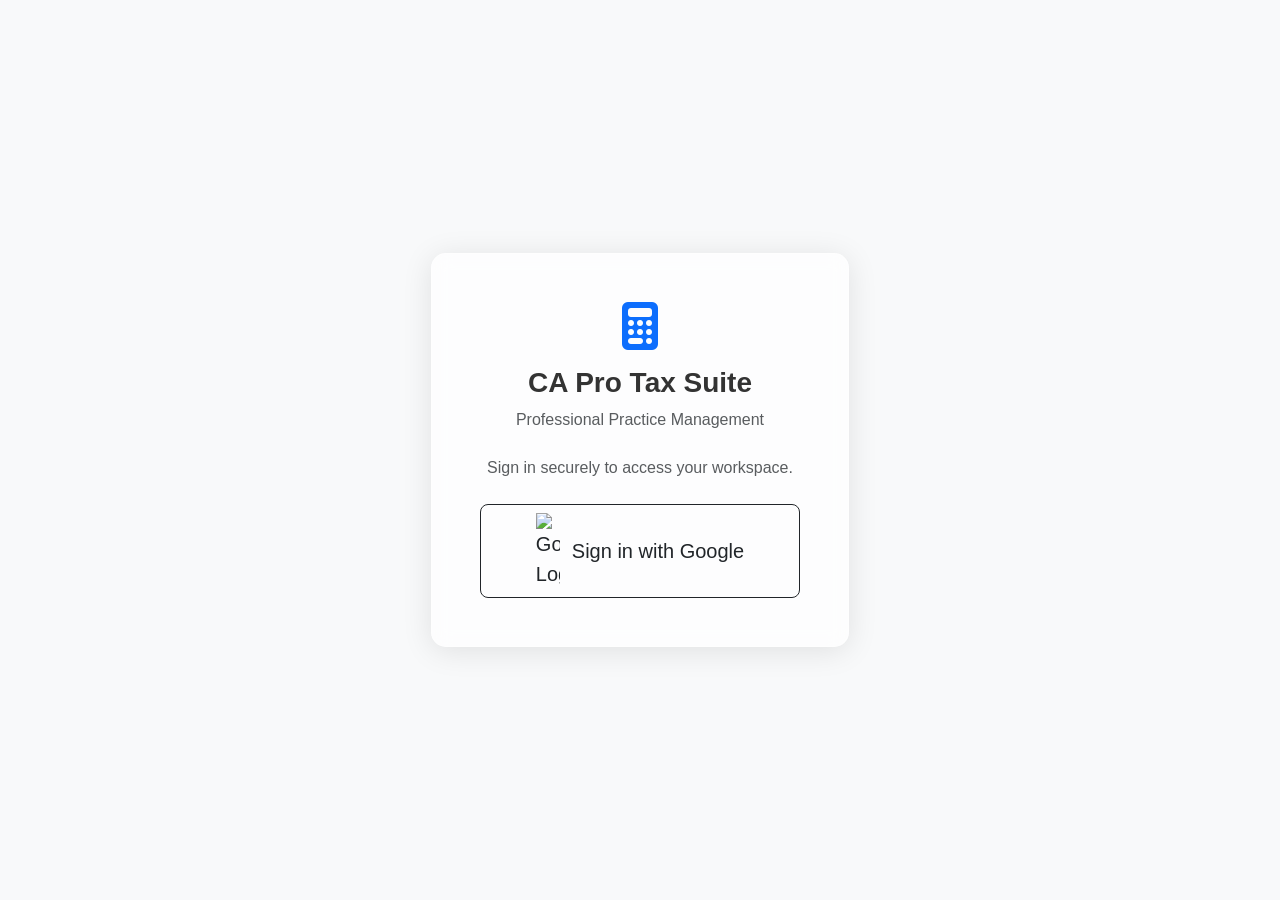
==== index.html @ cf645e48 "Update print statement from 'Hello' to 'Goodbye'" ====
<!DOCTYPE html>
<html lang="en">
<head>
    <meta charset="UTF-8">
    <meta name="viewport" content="width=device-width, initial-scale=1.0">
    <title>CA Pro - Income Tax & Practice Management</title>
    
    <!-- External CSS -->
    <link href="https://cdn.jsdelivr.net/npm/bootstrap@5.3.2/dist/css/bootstrap.min.css" rel="stylesheet">
    <link rel="stylesheet" href="https://cdnjs.cloudflare.com/ajax/libs/font-awesome/6.4.2/css/all.min.css">
    
    <!-- Internal CSS -->
    <link rel="stylesheet" href="assets/css/style.css">
    <link rel="stylesheet" href="assets/css/dashboard.css">
    <link rel="stylesheet" href="assets/css/forms.css">
    <link rel="stylesheet" href="assets/css/reports.css">

    <style>
        /* Base SPA Styles for immediate render */
        body { background-color: #f4f7f6; font-family: 'Segoe UI', Tahoma, Geneva, Verdana, sans-serif; overflow-x: hidden; }
        .glass-panel { background: rgba(255, 255, 255, 0.7); backdrop-filter: blur(10px); border: 1px solid rgba(255, 255, 255, 0.3); border-radius: 15px; box-shadow: 0 4px 30px rgba(0, 0, 0, 0.1); }
        .hidden { display: none !important; }
        #app-wrapper { display: flex; width: 100vw; height: 100vh; }
        #sidebar { width: 250px; background: #0a2540; color: white; transition: all 0.3s; }
        #main-content { flex-grow: 1; display: flex; flex-direction: column; overflow-y: auto; }
        .nav-link { color: #a1b0cb; cursor: pointer; }
        .nav-link:hover, .nav-link.active { color: #ffffff; background: rgba(255,255,255,0.1); border-radius: 5px; }
        /* Dark Mode overrides will be in style.css */
    </style>
</head>
<body data-bs-theme="light">

    <!-- LOGIN SCREEN -->
    <div id="login-screen" class="container-fluid vh-100 d-flex justify-content-center align-items-center bg-light">
        <div class="col-md-4 col-sm-8 glass-panel p-5">
            <div class="text-center mb-4">
                <i class="fa-solid fa-calculator fa-3x text-primary mb-3"></i>
                <h3 class="fw-bold">CA Pro Tax Suite</h3>
                <p class="text-muted">Professional Practice Management</p>
            </div>
            
            <form id="loginForm">
                <div class="text-center mb-4">
                    <p class="text-muted">Sign in securely to access your workspace.</p>
                </div>
                
                <div class="d-grid gap-2">
                    <button type="button" id="btnGoogleLogin" class="btn btn-lg btn-outline-dark d-flex align-items-center justify-content-center">
                        <img src="https://www.gstatic.com/firebasejs/ui/2.0.0/images/auth/google.svg" alt="Google Logo" style="width: 24px; margin-right: 12px;">
                        Sign in with Google
                    </button>
                </div>
            </form>
        </div>
    </div>

    <!-- MAIN APP WORKSPACE (Hidden until Auth confirms) -->
    <div id="app-wrapper" class="hidden">
        
        <nav id="sidebar" class="d-flex flex-column p-3">
            <a href="#" class="d-flex align-items-center mb-3 mb-md-0 me-md-auto text-white text-decoration-none">
                <i class="fa-solid fa-chart-pie fa-2x me-2"></i>
                <span class="fs-4 fw-bold">CA Pro</span>
            </a>
            <hr>
            <ul class="nav nav-pills flex-column mb-auto">
                <li class="nav-item"><a class="nav-link active" data-view="dashboard"><i class="fa-solid fa-house me-2"></i> Dashboard</a></li>
                <li class="nav-item"><a class="nav-link" data-view="clients"><i class="fa-solid fa-users me-2"></i> Client Master</a></li>
                <li class="nav-item"><a class="nav-link" data-view="transactions"><i class="fa-solid fa-book-journal-whills me-2"></i> Transactions</a></li>
                <li class="nav-item"><a class="nav-link" data-view="computation"><i class="fa-solid fa-file-invoice-dollar me-2"></i> Computations</a></li>
                <li class="nav-item"><a class="nav-link" data-view="reports"><i class="fa-solid fa-chart-line me-2"></i> Reports</a></li>
                <li class="nav-item"><a class="nav-link" data-view="settings"><i class="fa-solid fa-gear me-2"></i> Settings</a></li>
            </ul>
            <hr>
            <div class="dropdown">
                <a href="#" class="d-flex align-items-center text-white text-decoration-none dropdown-toggle" id="dropdownUser1" data-bs-toggle="dropdown" aria-expanded="false">
                    <img src="https://ui-avatars.com/api/?name=Admin+User&background=0D8ABC&color=fff" alt="" width="32" height="32" class="rounded-circle me-2">
                    <strong>Admin</strong>
                </a>
                <ul class="dropdown-menu dropdown-menu-dark text-small shadow" aria-labelledby="dropdownUser1">
                    <li><a class="dropdown-item" href="#" id="btn-backup">Backup DB <i class="fa-solid fa-download float-end"></i></a></li>
                    <li><a class="dropdown-item" href="#" id="btn-restore">Restore DB <i class="fa-solid fa-upload float-end"></i></a></li>
                    <li><hr class="dropdown-divider"></li>
                    <li><a class="dropdown-item" href="#" id="btn-logout">Sign out</a></li>
                </ul>
            </div>
        </nav>

        <main id="main-content" class="bg-light">
            
            <header class="p-3 mb-3 border-bottom glass-panel m-2 sticky-top z-3">
                <div class="container-fluid d-grid gap-3 align-items-center" style="grid-template-columns: 1fr 2fr;">
                    <div class="d-flex align-items-center">
                        <select id="global-fy-selector" class="form-select w-auto fw-bold text-primary">
                            <option value="FY2023_24">FY 2023-24 (AY 24-25)</option>
                            <option value="FY2024_25" selected>FY 2024-25 (AY 25-26)</option>
                            <option value="FY2025_26">FY 2025-26 (AY 26-27)</option>
                            <option value="FY2026_27">FY 2026-27 (AY 27-28)</option>
                        </select>
                    </div>
                    <div class="d-flex align-items-center">
                        <form class="w-100 me-3" role="search">
                            <input type="search" class="form-control" placeholder="Global Search (PAN, Name, Client ID)..." aria-label="Search">
                        </form>
                        <button class="btn btn-outline-secondary me-2" id="darkModeToggle"><i class="fa-solid fa-moon"></i></button>
                    </div>
                </div>
            </header>

            <div id="views-container" class="container-fluid p-3">
                
                <div id="view-dashboard" class="view-section">
                    <div class="d-flex justify-content-between align-items-center mb-4">
                        <h2 class="fw-bold">Firm Dashboard</h2>
                        <div>
                            <button id="btnDashNewClient" class="btn btn-primary shadow-sm"><i class="fa-solid fa-plus"></i> New Client</button>
                            <button class="btn btn-success shadow-sm"><i class="fa-solid fa-file-pdf"></i> Generate Bulk PDF</button>
                        </div>
                    </div>
                    
                    <div class="row g-3 mb-4">
                        <div class="col-md-3">
                            <div class="card glass-panel border-left-primary h-100 py-2">
                                <div class="card-body">
                                    <div class="row no-gutters align-items-center">
                                        <div class="col mr-2">
                                            <div class="text-xs fw-bold text-primary text-uppercase mb-1">Total Clients</div>
                                            <div class="h5 mb-0 fw-bold text-gray-800" id="dash-total-clients">0</div>
                                        </div>
                                        <div class="col-auto"><i class="fa-solid fa-users fa-2x text-gray-300"></i></div>
                                    </div>
                                </div>
                            </div>
                        </div>
                        <div class="col-md-3">
                            <div class="card glass-panel border-left-warning h-100 py-2">
                                <div class="card-body">
                                    <div class="row no-gutters align-items-center">
                                        <div class="col mr-2">
                                            <div class="text-xs fw-bold text-warning text-uppercase mb-1">Pending Returns</div>
                                            <div class="h5 mb-0 fw-bold text-gray-800" id="dash-pending-returns">0</div>
                                        </div>
                                        <div class="col-auto"><i class="fa-solid fa-clock fa-2x text-gray-300"></i></div>
                                    </div>
                                </div>
                            </div>
                        </div>
                        <div class="col-md-3">
                            <div class="card glass-panel border-left-success h-100 py-2">
                                <div class="card-body">
                                    <div class="row no-gutters align-items-center">
                                        <div class="col mr-2">
                                            <div class="text-xs fw-bold text-success text-uppercase mb-1">Tax Payable (Firm Wide)</div>
                                            <div class="h5 mb-0 fw-bold text-gray-800" id="dash-tax-payable">₹ 0.00</div>
                                        </div>
                                        <div class="col-auto"><i class="fa-solid fa-indian-rupee-sign fa-2x text-gray-300"></i></div>
                                    </div>
                                </div>
                            </div>
                        </div>
                        <div class="col-md-3">
                            <div class="card glass-panel border-left-info h-100 py-2">
                                <div class="card-body">
                                    <div class="row no-gutters align-items-center">
                                        <div class="col mr-2">
                                            <div class="text-xs fw-bold text-info text-uppercase mb-1">Refund Due</div>
                                            <div class="h5 mb-0 fw-bold text-gray-800" id="dash-refund-due">₹ 0.00</div>
                                        </div>
                                        <div class="col-auto"><i class="fa-solid fa-money-bill-transfer fa-2x text-gray-300"></i></div>
                                    </div>
                                </div>
                            </div>
                        </div>
                    </div>

                    <div class="row g-3">
                        <div class="col-lg-8">
                            <div class="card glass-panel mb-4 shadow-sm">
                                <div class="card-header py-3 d-flex flex-row align-items-center justify-content-between">
                                    <h6 class="m-0 fw-bold text-primary">Income Distribution Overview</h6>
                                </div>
                                <div class="card-body">
                                    <canvas id="incomeDistributionChart" style="height: 300px;"></canvas>
                                </div>
                            </div>
                        </div>
                        <div class="col-lg-4">
                            <div class="card glass-panel mb-4 shadow-sm">
                                <div class="card-header py-3 d-flex flex-row align-items-center justify-content-between">
                                    <h6 class="m-0 fw-bold text-primary">Tax Regime Preference</h6>
                                </div>
                                <div class="card-body">
                                    <canvas id="regimePieChart" style="height: 300px;"></canvas>
                                </div>
                            </div>
                        </div>
                    </div>
                </div>

                <div id="view-clients" class="view-section hidden">
                    <h2 class="fw-bold mb-4">Client Master</h2>
                    <ul class="nav nav-tabs mb-3" id="clientTabs" role="tablist">
                        <li class="nav-item" role="presentation">
                            <button class="nav-link active" id="client-list-tab" data-bs-toggle="tab" data-bs-target="#client-list" type="button" role="tab">Client Directory</button>
                        </li>
                        <li class="nav-item" role="presentation">
                            <button class="nav-link" id="client-add-tab" data-bs-toggle="tab" data-bs-target="#client-add" type="button" role="tab">Add / Edit Client</button>
                        </li>
                    </ul>
                    
                    <div class="tab-content" id="clientTabsContent">
                        <div class="tab-pane fade show active" id="client-list" role="tabpanel">
                            <div class="card glass-panel p-3">
                                <table class="table table-hover align-middle" id="clientTable">
                                    <thead class="table-light">
                                        <tr>
                                            <th>Client ID</th>
                                            <th>PAN</th>
                                            <th>Name</th>
                                            <th>Status</th>
                                            <th>Mobile</th>
                                            <th>Actions</th>
                                        </tr>
                                    </thead>
                                    <tbody id="clientTableBody">
                                        </tbody>
                                </table>
                            </div>
                        </div>
                        
                        <div class="tab-pane fade" id="client-add" role="tabpanel">
                            <div class="card glass-panel p-4">
                                <form id="clientForm">
                                    <div class="row g-3">
                                        <h5 class="text-primary border-bottom pb-2">Primary Details</h5>
                                        <div class="col-md-3">
                                            <label class="form-label">Client ID (Auto)</label>
                                            <input type="text" class="form-control" id="clientId" readonly>
                                        </div>
                                        <div class="col-md-3">
                                            <label class="form-label">PAN *</label>
                                            <input type="text" class="form-control text-uppercase" id="clientPan" required maxlength="10" placeholder="ABCDE1234F">
                                        </div>
                                        <div class="col-md-3">
                                            <label class="form-label">Aadhaar</label>
                                            <input type="text" class="form-control" id="clientAadhaar" placeholder="[Aadhaar Redacted]" maxlength="12">
                                        </div>
                                        <div class="col-md-3">
                                            <label class="form-label">Status *</label>
                                            <select class="form-select" id="clientStatus" required>
                                                <option value="Individual">Individual</option>
                                                <option value="HUF">HUF</option>
                                                <option value="Firm">Firm</option>
                                                <option value="LLP">LLP</option>
                                                <option value="Company">Company</option>
                                                <option value="Trust">Trust</option>
                                            </select>
                                        </div>
                                        
                                        <div class="col-md-6">
                                            <label class="form-label">Full Name / Entity Name *</label>
                                            <input type="text" class="form-control" id="clientName" required>
                                        </div>
                                        <div class="col-md-6">
                                            <label class="form-label">Father's Name (If Individual)</label>
                                            <input type="text" class="form-control" id="clientFatherName">
                                        </div>

                                        <div class="col-md-3">
                                            <label class="form-label">Date of Birth/Incorporation *</label>
                                            <input type="date" class="form-control" id="clientDob" required>
                                        </div>
                                        <div class="col-md-2">
                                            <label class="form-label">Age</label>
                                            <input type="number" class="form-control" id="clientAge" readonly>
                                        </div>
                                        <div class="col-md-3">
                                            <label class="form-label">Gender</label>
                                            <select class="form-select" id="clientGender">
                                                <option value="Male">Male</option>
                                                <option value="Female">Female</option>
                                                <option value="Transgender">Transgender</option>
                                                <option value="NA">N/A</option>
                                            </select>
                                        </div>
                                        <div class="col-md-4">
                                            <label class="form-label">Residential Status</label>
                                            <select class="form-select" id="clientResStatus">
                                                <option value="ROR">Resident & Ordinarily Resident (ROR)</option>
                                                <option value="RNOR">Resident but Not Ordinarily Resident (RNOR)</option>
                                                <option value="NRI">Non-Resident (NRI)</option>
                                            </select>
                                        </div>

                                        <h5 class="text-primary border-bottom pb-2 mt-4">Contact & Bank Details</h5>
                                        <div class="col-md-4">
                                            <label class="form-label">Mobile Number</label>
                                            <input type="tel" class="form-control" id="clientMobile">
                                        </div>
                                        <div class="col-md-4">
                                            <label class="form-label">Email Address</label>
                                            <input type="email" class="form-control" id="clientEmail">
                                        </div>
                                        <div class="col-md-4">
                                            <label class="form-label">Bank IFSC</label>
                                            <input type="text" class="form-control text-uppercase" id="clientIfsc">
                                        </div>
                                        <div class="col-12">
                                            <label class="form-label">Full Address</label>
                                            <textarea class="form-control" id="clientAddress" rows="2"></textarea>
                                        </div>
                                        
                                        <div class="col-12 text-end mt-4">
                                            <button type="button" class="btn btn-outline-danger me-2" id="btnCancelEdit">Cancel Edit</button>
                                            <button type="reset" class="btn btn-secondary">Clear Form</button>
                                            <button type="submit" class="btn btn-primary"><i class="fa-solid fa-save"></i> Save Client Data</button>
                                        </div>
                                    </div>
                                </form>
                            </div>
                        </div>
                    </div>
                </div>

                <div id="view-transactions" class="view-section hidden"><h2>Transactions Engine</h2><p>Loads via transactions.js</p></div>
                <div id="view-computation" class="view-section hidden"><h2>Tax Computations</h2><p>Loads via taxengine.js</p></div>
                <div id="view-reports" class="view-section hidden"><h2>System Reports</h2><p>Loads via reports.js</p></div>
                <div id="view-settings" class="view-section hidden"><h2>Firm Settings</h2><p>Loads via settings.js</p></div>
                
            </div>
        </main>
    </div>

    <div class="toast-container position-fixed bottom-0 end-0 p-3" id="toastContainer"></div>

    <!-- ==================== EXTERNAL SCRIPTS (CDNs) ==================== -->
    <script src="https://cdn.jsdelivr.net/npm/bootstrap@5.3.2/dist/js/bootstrap.bundle.min.js"></script>
    <script src="https://cdn.jsdelivr.net/npm/dexie@3.2.4/dist/dexie.min.js"></script>
    <script src="https://cdn.jsdelivr.net/npm/chart.js"></script>
    <script src="https://cdnjs.cloudflare.com/ajax/libs/jspdf/2.5.1/jspdf.umd.min.js"></script>
    <script src="https://cdnjs.cloudflare.com/ajax/libs/jspdf-autotable/3.5.31/jspdf.plugin.autotable.min.js"></script>
    <script src="https://cdn.sheetjs.com/xlsx-latest/package/dist/xlsx.full.min.js"></script>

<!-- ==================== INTERNAL SCRIPTS ==================== -->
    <!-- Firebase Modules (Must load first) -->
    <script type="module" src="assets/js/database.js?v=4"></script>
    <script type="module" src="assets/js/app.js?v=3"></script>
    
    <!-- The rest of the application (Deferred) -->
    <script defer src="assets/js/clients.js?v=3"></script>
    <script defer src="assets/js/transactions.js?v=3"></script>
    <script defer src="assets/js/taxengine.js?v=3"></script>
    <script defer src="assets/js/reports.js?v=4"></script>
    <script defer src="assets/js/capitalgain.js?v=3"></script>
    <script defer src="assets/js/settings.js?v=3"></script>
    <script defer src="assets/js/backup.js?v=3"></script>

</body>
</html>
---- assets/css/style.css ----
/**
 * ============================================================================
 * CA Pro Tax Suite - Global Styles
 * ============================================================================
 */

/* --- CSS Variables (Light Theme Default) --- */
:root {
    --bg-main: #f4f7f6;
    --sidebar-bg: #0a2540;
    --sidebar-text: #a1b0cb;
    --sidebar-hover-bg: rgba(255, 255, 255, 0.1);
    --glass-bg: rgba(255, 255, 255, 0.7);
    --glass-border: rgba(255, 255, 255, 0.3);
    --text-primary: #333333;
    --shadow-soft: 0 4px 30px rgba(0, 0, 0, 0.05);
    --primary-color: #0d6efd;
}

/* --- Dark Theme Overrides --- */
[data-bs-theme="dark"] {
    --bg-main: #121212;
    --sidebar-bg: #051320;
    --sidebar-text: #8898aa;
    --sidebar-hover-bg: rgba(255, 255, 255, 0.05);
    --glass-bg: rgba(30, 30, 30, 0.7);
    --glass-border: rgba(255, 255, 255, 0.1);
    --text-primary: #e0e0e0;
    --shadow-soft: 0 4px 30px rgba(0, 0, 0, 0.3);
}

/* --- Global Elements --- */
body {
    background-color: var(--bg-main);
    color: var(--text-primary);
    font-family: 'Segoe UI', Tahoma, Geneva, Verdana, sans-serif;
    transition: background-color 0.3s ease, color 0.3s ease;
}

.hidden {
    display: none !important;
}

/* --- Glassmorphism Core --- */
.glass-panel {
    background: var(--glass-bg);
    backdrop-filter: blur(12px);
    -webkit-backdrop-filter: blur(12px);
    border: 1px solid var(--glass-border);
    border-radius: 12px;
    box-shadow: var(--shadow-soft);
    transition: all 0.3s ease;
}

/* --- Sidebar Styling --- */
#sidebar {
    background: var(--sidebar-bg);
    width: 250px;
    min-width: 250px;      /* Forces the sidebar to never go below 250px */
    flex-shrink: 0;        /* Prevents flexbox from squishing it */
    transition: width 0.3s ease;
    z-index: 1000;
}

.nav-link {
    color: var(--sidebar-text);
    transition: all 0.2s ease-in-out;
    margin-bottom: 5px;
}

.nav-link:hover, .nav-link.active {
    background: var(--sidebar-hover-bg);
    color: #ffffff;
    transform: translateX(5px);
}

/* --- Custom Scrollbar --- */
::-webkit-scrollbar {
    width: 8px;
    height: 8px;
}
::-webkit-scrollbar-track {
    background: transparent;
}
::-webkit-scrollbar-thumb {
    background: #cbd5e1;
    border-radius: 4px;
}
::-webkit-scrollbar-thumb:hover {
    background: #94a3b8;
}
[data-bs-theme="dark"] ::-webkit-scrollbar-thumb {
    background: #475569;
}

/* --- View Transitions --- */
.view-section {
    animation: fadeIn 0.4s ease-in-out;
}

@keyframes fadeIn {
    from { opacity: 0; transform: translateY(10px); }
    to { opacity: 1; transform: translateY(0); }
}
---- assets/css/dashboard.css ----
/**
 * ============================================================================
 * CA Pro Tax Suite - Dashboard Styles
 * ============================================================================
 */

/* --- KPI Cards (Tally / Zoho Style Borders) --- */
.border-left-primary {
    border-left: 4px solid var(--primary-color) !important;
}
.border-left-success {
    border-left: 4px solid #1cc88a !important;
}
.border-left-info {
    border-left: 4px solid #36b9cc !important;
}
.border-left-warning {
    border-left: 4px solid #f6c23e !important;
}

.card {
    transition: transform 0.2s ease, box-shadow 0.2s ease;
}

.card:hover {
    transform: translateY(-2px);
    box-shadow: 0 .5rem 1rem rgba(0,0,0,.15)!important;
}

.text-xs {
    font-size: .8rem;
}

/* --- Dark Mode adjustments for Cards --- */
[data-bs-theme="dark"] .card .text-gray-800 {
    color: #f8f9fa !important;
}
[data-bs-theme="dark"] .card .text-gray-300 {
    color: #495057 !important;
}
---- assets/css/forms.css ----
/**
 * ============================================================================
 * CA Pro Tax Suite - Form & Input Styles
 * ============================================================================
 */

.form-control, .form-select {
    border-radius: 6px;
    border: 1px solid #ced4da;
    transition: border-color 0.15s ease-in-out, box-shadow 0.15s ease-in-out;
}

.form-control:focus, .form-select:focus {
    border-color: #86b7fe;
    box-shadow: 0 0 0 0.25rem rgba(13, 110, 253, 0.15);
}

[data-bs-theme="dark"] .form-control, 
[data-bs-theme="dark"] .form-select {
    background-color: #2b2b2b;
    border-color: #444;
    color: #fff;
}

[data-bs-theme="dark"] .form-control:focus, 
[data-bs-theme="dark"] .form-select:focus {
    background-color: #333;
    border-color: #0d6efd;
}

/* Highlight Required Fields visually */
label.form-label:has(+ input[required])::after,
label.form-label:has(+ select[required])::after {
    content: " *";
    color: #dc3545;
}

textarea {
    resize: vertical;
}

/* specific style for amounts */
input[type="number"] {
    text-align: right;
    font-family: 'Courier New', Courier, monospace;
    font-weight: 600;
}
---- assets/css/reports.css ----
/**
 * ============================================================================
 * CA Pro Tax Suite - Reports & Print Styles
 * ============================================================================
 */

.table {
    margin-bottom: 0;
}

.table th {
    font-weight: 600;
    text-transform: uppercase;
    font-size: 0.85rem;
    letter-spacing: 0.5px;
}

[data-bs-theme="dark"] .table {
    --bs-table-color: #e0e0e0;
    --bs-table-bg: transparent;
    --bs-table-border-color: #444;
    --bs-table-hover-bg: rgba(255,255,255,0.05);
}

[data-bs-theme="dark"] .table-light {
    --bs-table-bg: #2b2b2b;
    --bs-table-color: #fff;
}

/* --- Print Media Query --- */
@media print {
    body {
        background: #fff;
        color: #000;
    }
    
    #sidebar, header, .btn, #toastContainer, .card-footer {
        display: none !important;
    }

    #main-content {
        margin: 0;
        padding: 0;
        overflow: visible;
    }

    .glass-panel {
        border: none;
        box-shadow: none;
        background: transparent;
    }

    #reportOutput, #compResults {
        width: 100%;
        page-break-inside: avoid;
    }

    @page {
        margin: 1cm;
    }
}
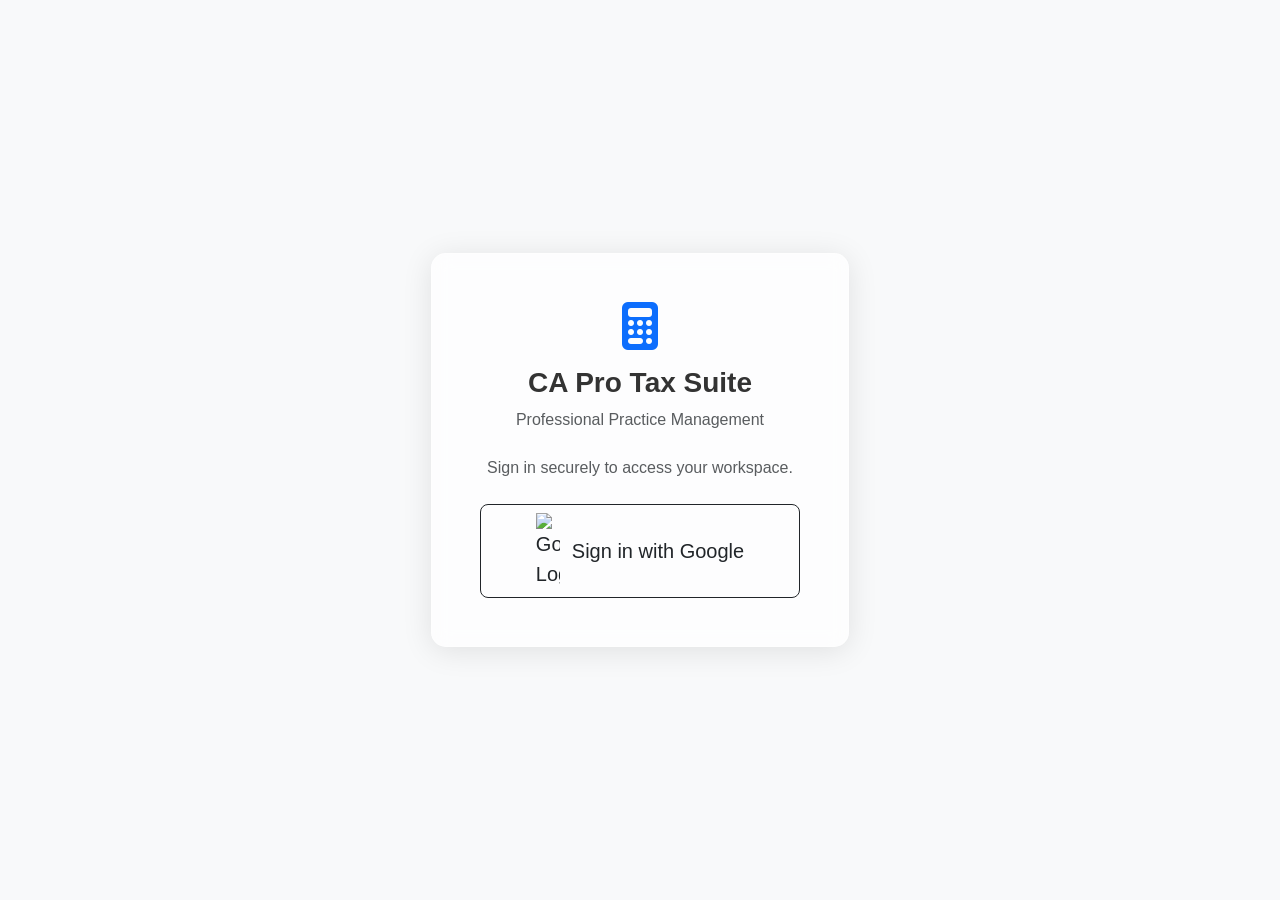
==== commit becd8045: "Update index.html" ====
--- a/index.html
+++ b/index.html
@@ -55,7 +55,9 @@
     </div>
 
     <!-- MAIN APP WORKSPACE (Hidden until Auth confirms) -->
+    <div id="sidebarOverlay" class="sidebar-overlay"></div>
     <div id="app-wrapper" class="hidden">
+        
         
         <nav id="sidebar" class="d-flex flex-column p-3">
             <a href="#" class="d-flex align-items-center mb-3 mb-md-0 me-md-auto text-white text-decoration-none">
@@ -87,7 +89,9 @@
         </nav>
 
         <main id="main-content" class="bg-light">
-            
+            <button id="mobileMenuToggle" class="btn btn-outline-primary d-md-none me-2" aria-label="Toggle Sidebar">
+            <i class="fa-solid fa-bars"></i>
+        </button>     
             <header class="p-3 mb-3 border-bottom glass-panel m-2 sticky-top z-3">
                 <div class="container-fluid d-grid gap-3 align-items-center" style="grid-template-columns: 1fr 2fr;">
                     <div class="d-flex align-items-center">
--- a/assets/css/style.css
+++ b/assets/css/style.css
@@ -101,4 +101,51 @@
 @keyframes fadeIn {
     from { opacity: 0; transform: translateY(10px); }
     to { opacity: 1; transform: translateY(0); }
-}+}
+/* =========================================
+   MOBILE SIDEBAR STYLES
+   ========================================= */
+
+/* The dark overlay behind the sidebar */
+.sidebar-overlay {
+    position: fixed;
+    top: 0;
+    left: 0;
+    width: 100vw;
+    height: 100vh;
+    background-color: rgba(0, 0, 0, 0.5);
+    z-index: 1040;
+    display: none; /* Hidden by default */
+    opacity: 0;
+    transition: opacity 0.3s ease-in-out;
+}
+
+.sidebar-overlay.show {
+    display: block;
+    opacity: 1;
+}
+
+/* Mobile Sidebar Behavior */
+@media (max-width: 768px) {
+    #sidebar {
+        position: fixed;
+        top: 0;
+        left: -300px; /* Hide completely off-screen */
+        width: 250px;
+        height: 100vh;
+        z-index: 1050; /* Stay above the overlay */
+        transition: left 0.3s ease-in-out;
+        box-shadow: 2px 0 10px rgba(0,0,0,0.2);
+    }
+
+    /* Class added via JS to slide it in */
+    #sidebar.show-sidebar {
+        left: 0; 
+    }
+
+    /* Ensure main content takes full width on mobile */
+    .main-content {
+        margin-left: 0 !important;
+        width: 100% !important;
+    }
+}
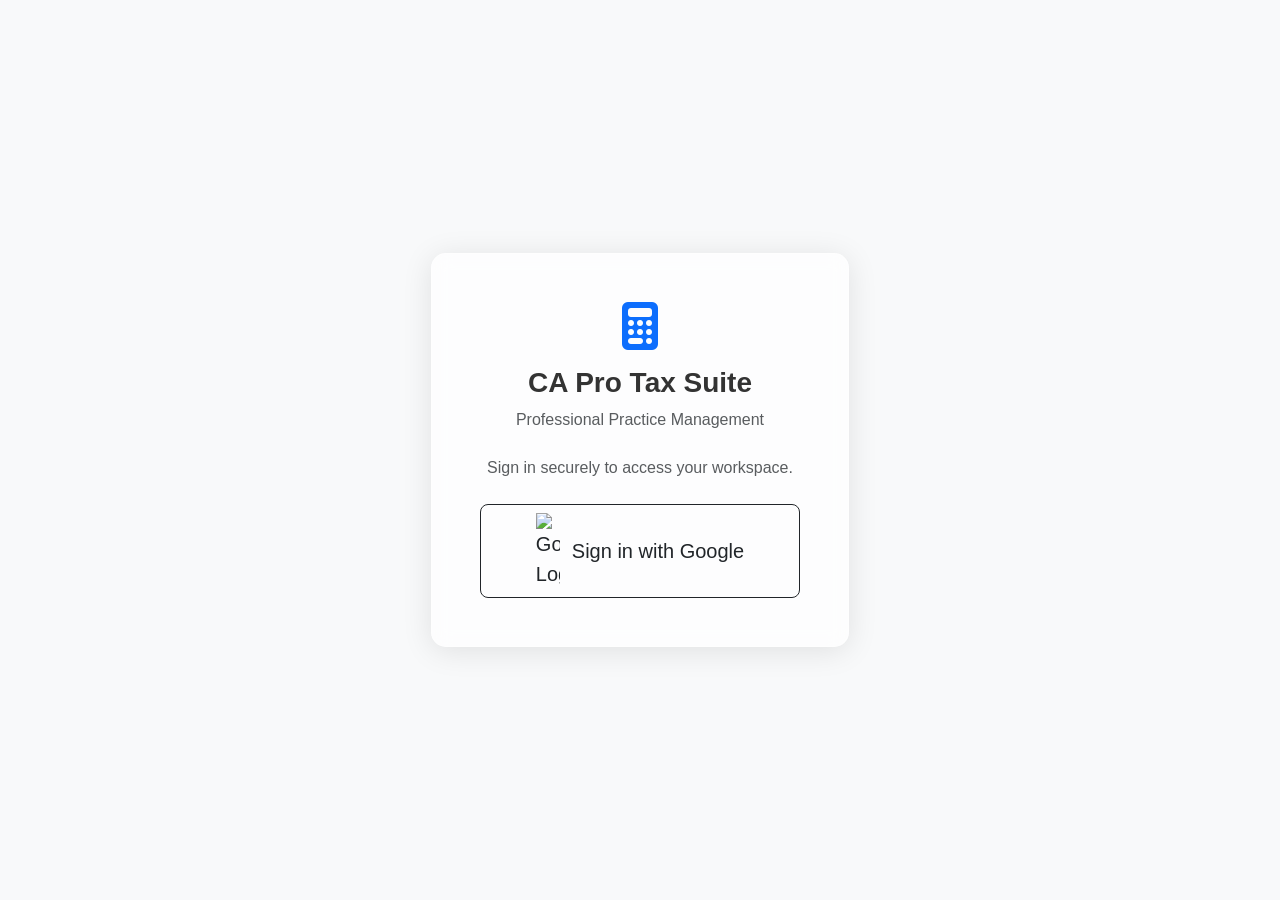
==== commit 682f5596: "Update index.html" ====
--- a/index.html
+++ b/index.html
@@ -89,9 +89,11 @@
         </nav>
 
         <main id="main-content" class="bg-light">
-            <button id="mobileMenuToggle" class="btn btn-outline-primary d-md-none me-2" aria-label="Toggle Sidebar">
-            <i class="fa-solid fa-bars"></i>
-        </button>     
+           <div class="d-flex align-items-center gap-2">
+    <!-- Compact Hamburger Button (Only visible on mobile/tablets) -->
+    <button id="mobileMenuToggle" class="btn btn-outline-secondary d-md-none shadow-sm compact-icon-btn" aria-label="Toggle Sidebar">
+        <i class="fa-solid fa-bars"></i>
+    </button>
             <header class="p-3 mb-3 border-bottom glass-panel m-2 sticky-top z-3">
                 <div class="container-fluid d-grid gap-3 align-items-center" style="grid-template-columns: 1fr 2fr;">
                     <div class="d-flex align-items-center">
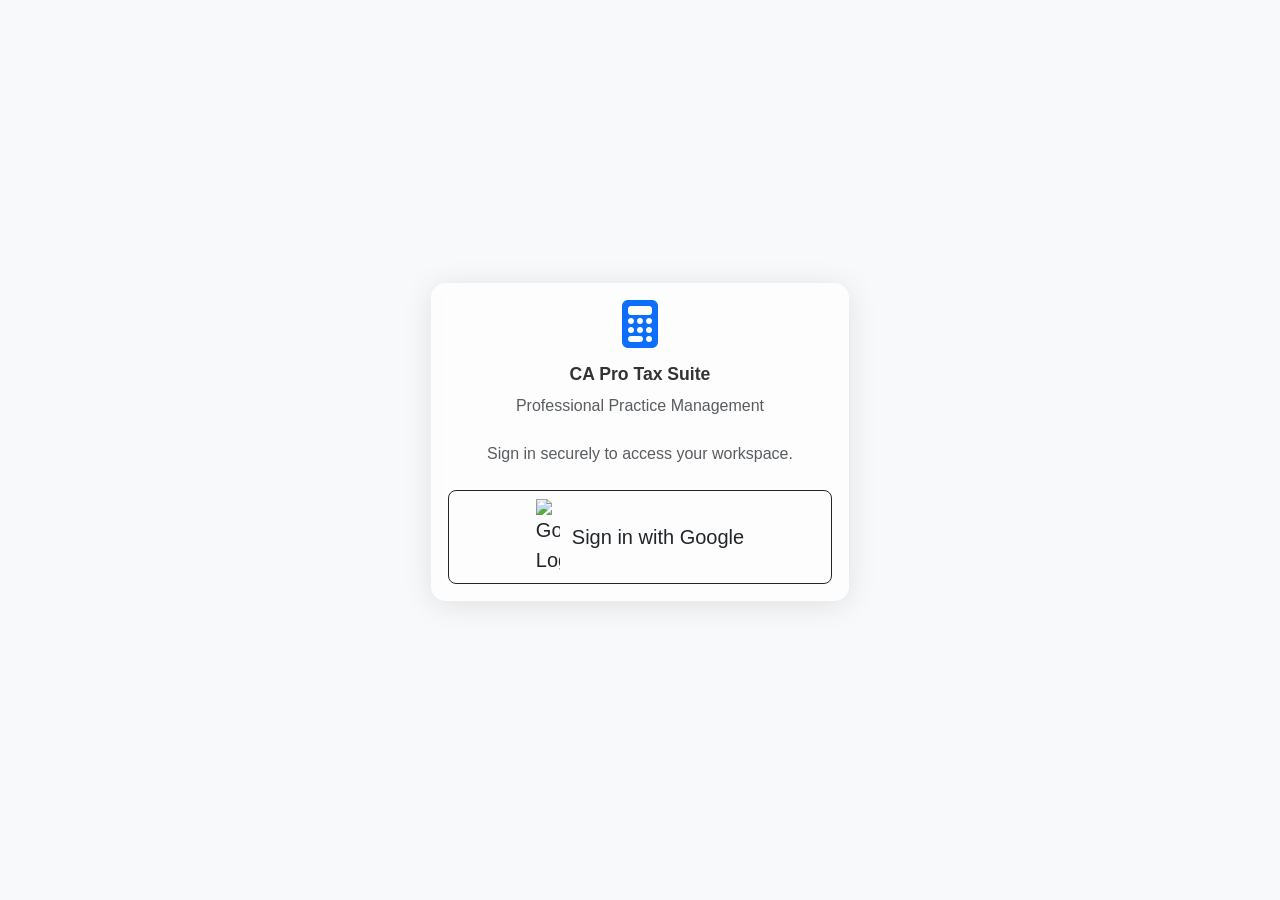
==== commit 107ab0e9: "Update index.html" ====
--- a/index.html
+++ b/index.html
@@ -88,22 +88,25 @@
             </div>
         </nav>
 
-        <main id="main-content" class="bg-light">
-           <div class="d-flex align-items-center gap-2">
-    <!-- Compact Hamburger Button (Only visible on mobile/tablets) -->
-    <button id="mobileMenuToggle" class="btn btn-outline-secondary d-md-none shadow-sm compact-icon-btn" aria-label="Toggle Sidebar">
-        <i class="fa-solid fa-bars"></i>
-    </button>
-            <header class="p-3 mb-3 border-bottom glass-panel m-2 sticky-top z-3">
-                <div class="container-fluid d-grid gap-3 align-items-center" style="grid-template-columns: 1fr 2fr;">
-                    <div class="d-flex align-items-center">
-                        <select id="global-fy-selector" class="form-select w-auto fw-bold text-primary">
-                            <option value="FY2023_24">FY 2023-24 (AY 24-25)</option>
-                            <option value="FY2024_25" selected>FY 2024-25 (AY 25-26)</option>
-                            <option value="FY2025_26">FY 2025-26 (AY 26-27)</option>
-                            <option value="FY2026_27">FY 2026-27 (AY 27-28)</option>
-                        </select>
-                    </div>
+     <main id="main-content" class="bg-light">
+    <header class="p-3 mb-3 border-bottom glass-panel m-2 sticky-top z-3">
+        <div class="container-fluid d-grid gap-3 align-items-center" style="grid-template-columns: 1fr 2fr;">
+            
+            <!-- ADDED gap-2 HERE AND MOVED BUTTON INSIDE -->
+            <div class="d-flex align-items-center gap-2">
+                
+                <!-- Compact Hamburger Button (Only visible on mobile/tablets) -->
+                <button id="mobileMenuToggle" class="btn btn-outline-secondary d-md-none shadow-sm compact-icon-btn" aria-label="Toggle Sidebar">
+                    <i class="fa-solid fa-bars"></i>
+                </button>
+                
+                <select id="global-fy-selector" class="form-select w-auto fw-bold text-primary">
+                    <option value="FY2023_24">FY 2023-24 (AY 24-25)</option>
+                    <option value="FY2024_25" selected>FY 2024-25 (AY 25-26)</option>
+                    <option value="FY2025_26">FY 2025-26 (AY 26-27)</option>
+                    <option value="FY2026_27">FY 2026-27 (AY 27-28)</option>
+                </select>
+            </div>
                     <div class="d-flex align-items-center">
                         <form class="w-100 me-3" role="search">
                             <input type="search" class="form-control" placeholder="Global Search (PAN, Name, Client ID)..." aria-label="Search">
@@ -350,7 +353,7 @@
 <!-- ==================== INTERNAL SCRIPTS ==================== -->
     <!-- Firebase Modules (Must load first) -->
     <script type="module" src="assets/js/database.js?v=4"></script>
-    <script type="module" src="assets/js/app.js?v=3"></script>
+    <script type="module" src="assets/js/app.js?v=4"></script>
     
     <!-- The rest of the application (Deferred) -->
     <script defer src="assets/js/clients.js?v=3"></script>
--- a/assets/css/style.css
+++ b/assets/css/style.css
@@ -3,7 +3,13 @@
  * CA Pro Tax Suite - Global Styles
  * ============================================================================
  */
-
+/* Lock screen to prevent left-right dragging */
+html, body {
+    overflow-x: hidden !important;
+    width: 100%;
+    position: relative;
+    max-width: 100vw;
+}
 /* --- CSS Variables (Light Theme Default) --- */
 :root {
     --bg-main: #f4f7f6;
@@ -149,3 +155,97 @@
         width: 100% !important;
     }
 }
+
+/* =========================================
+   COMPACT ICON BUTTONS (Header)
+   ========================================= */
+.compact-icon-btn {
+    width: 38px;
+    height: 38px;
+    padding: 0; /* Remove default padding */
+    display: flex;
+    align-items: center;
+    justify-content: center;
+    border-color: #dee2e6; /* Matches standard bootstrap borders */
+    background-color: #fff;
+    color: #495057;
+}
+
+.compact-icon-btn:hover {
+    background-color: #f8f9fa;
+    color: #212529;
+}
+
+/* If your site uses a dark mode class (e.g., .dark-mode), you can invert it here */
+body.dark-mode .compact-icon-btn {
+    background-color: #2b3035;
+    border-color: #495057;
+    color: #f8f9fa;
+}
+
+/* =========================================
+   MOBILE OPTIMIZATION (Phones & Tablets)
+   ========================================= */
+@media (max-width: 768px) {
+    /* Target Bootstrap's specific font-size utility classes */
+    .fs-1 { font-size: 1.5rem !important; }
+    .fs-2 { font-size: 1.25rem !important; }
+    .fs-3 { font-size: 1.1rem !important; }
+    .fs-4 { font-size: 1rem !important; }
+    .fs-5 { font-size: 0.9rem !important; }
+    .fs-6 { font-size: 0.85rem !important; }
+    
+    body, p, span, div {
+        font-size: 0.85rem !important;
+    }
+
+    /* Keep the rest of the mobile table/card code below this... */
+        font-size: 0.85rem !important; /* Reduces base text size */
+    }
+
+    h1, .h1 { font-size: 1.5rem !important; }
+    h2, .h2 { font-size: 1.25rem !important; }
+    h3, .h3 { font-size: 1.1rem !important; }
+    h4, .h4, h5, .h5, h6, .h6 { font-size: 1rem !important; }
+
+    /* 2. Compress spacing inside cards and panels */
+    .card, .glass-panel, .p-4 {
+        padding: 1rem !important; /* Overrides large desktop padding */
+        margin-bottom: 1rem !important;
+    }
+
+    /* 3. Optimize Tables for Mobile */
+    .table {
+        font-size: 0.8rem; /* Smaller text inside data tables */
+    }
+    
+    .table th, .table td {
+        padding: 0.4rem !important; /* Tighter cells so more columns fit */
+        white-space: nowrap; /* Prevents text from awkwardly wrapping and making rows huge */
+    }
+
+    /* 4. Fix Top Header Layout (Search Bar & FY Selector) */
+    /* Overrides the 1fr 2fr grid so items stack neatly on small screens */
+    header .container-fluid.d-grid {
+        display: flex !important;
+        flex-direction: column;
+        gap: 10px !important;
+    }
+
+    /* Make the FY selector and Search bar take full width on mobile */
+    #global-fy-selector {
+        flex-grow: 1;
+        width: 100% !important;
+    }
+
+    /* Ensure the wrapper rows take full width */
+    header .d-flex {
+        width: 100%;
+        justify-content: space-between;
+    }
+
+    /* 5. Adjust firm dashboard large numbers */
+    .fw-bold.fs-1 {
+        font-size: 1.75rem !important; /* Stops the big numbers from overflowing */
+    }
+}
